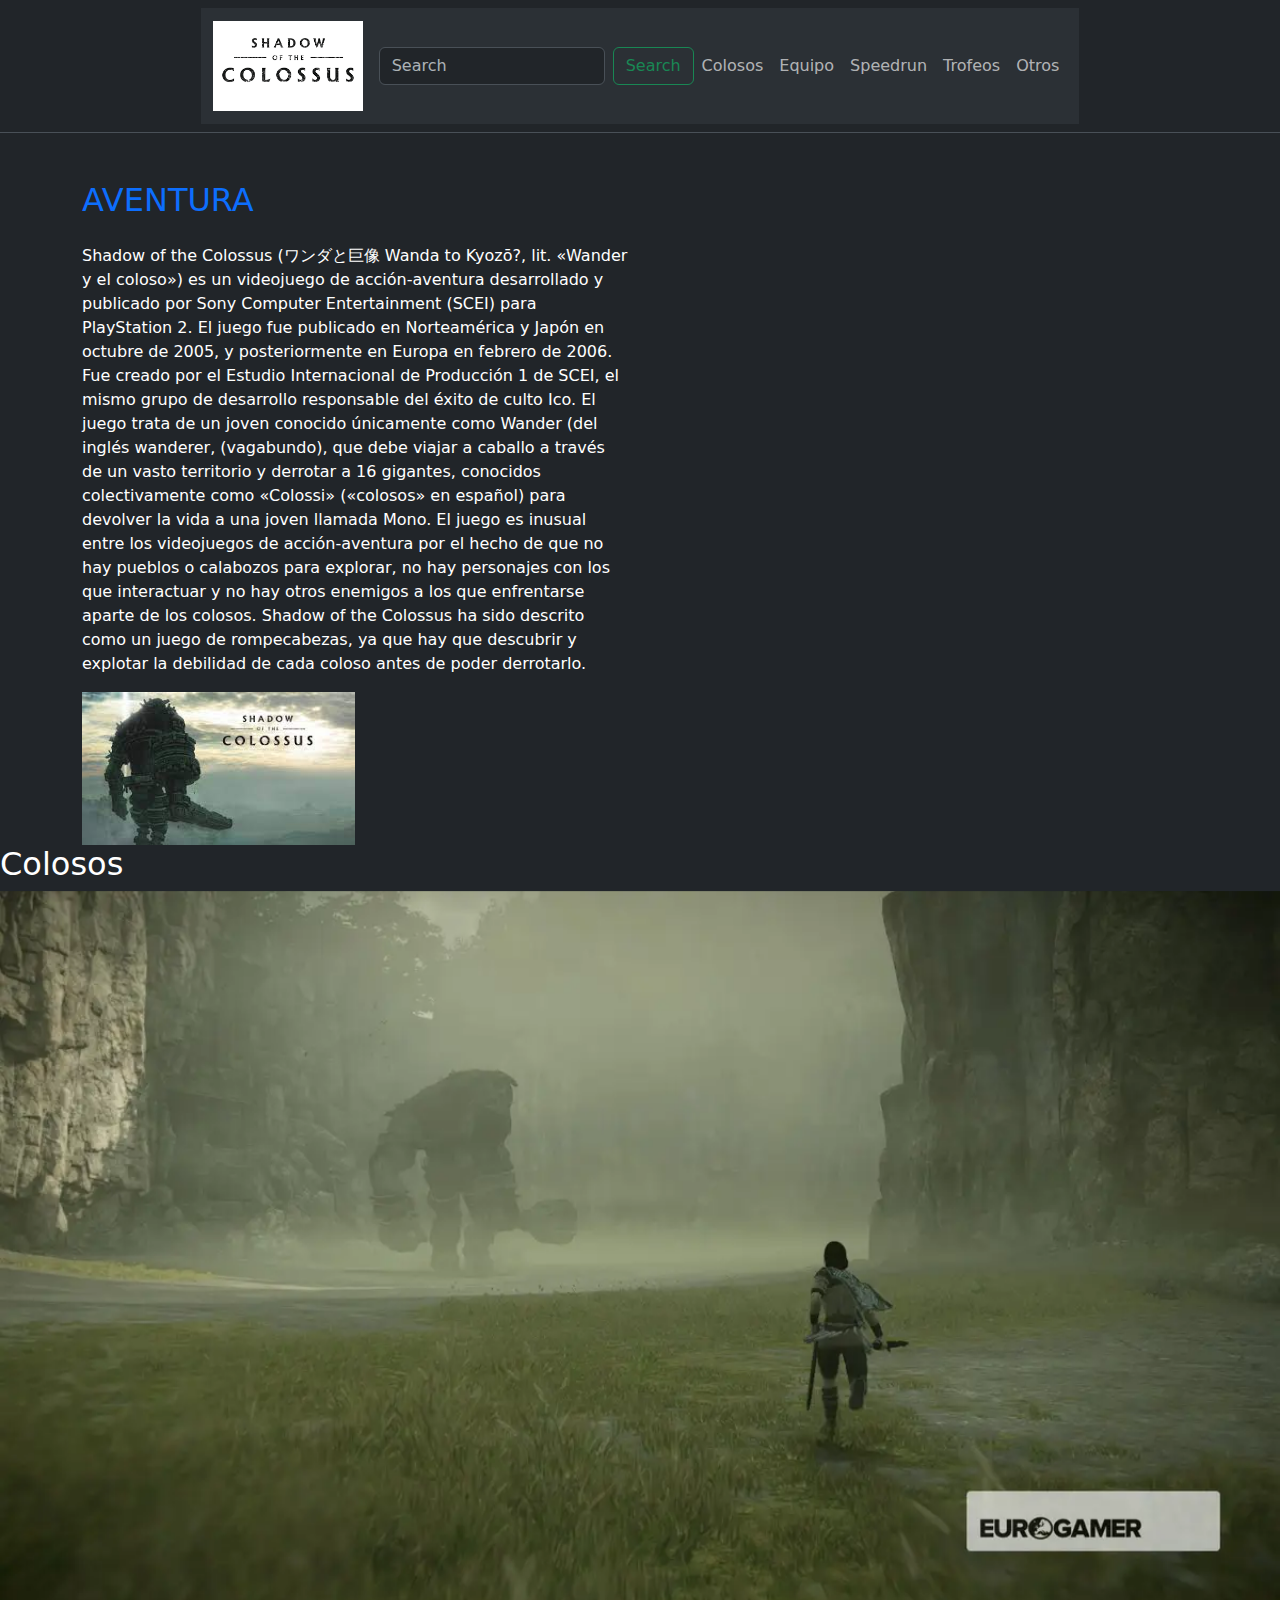
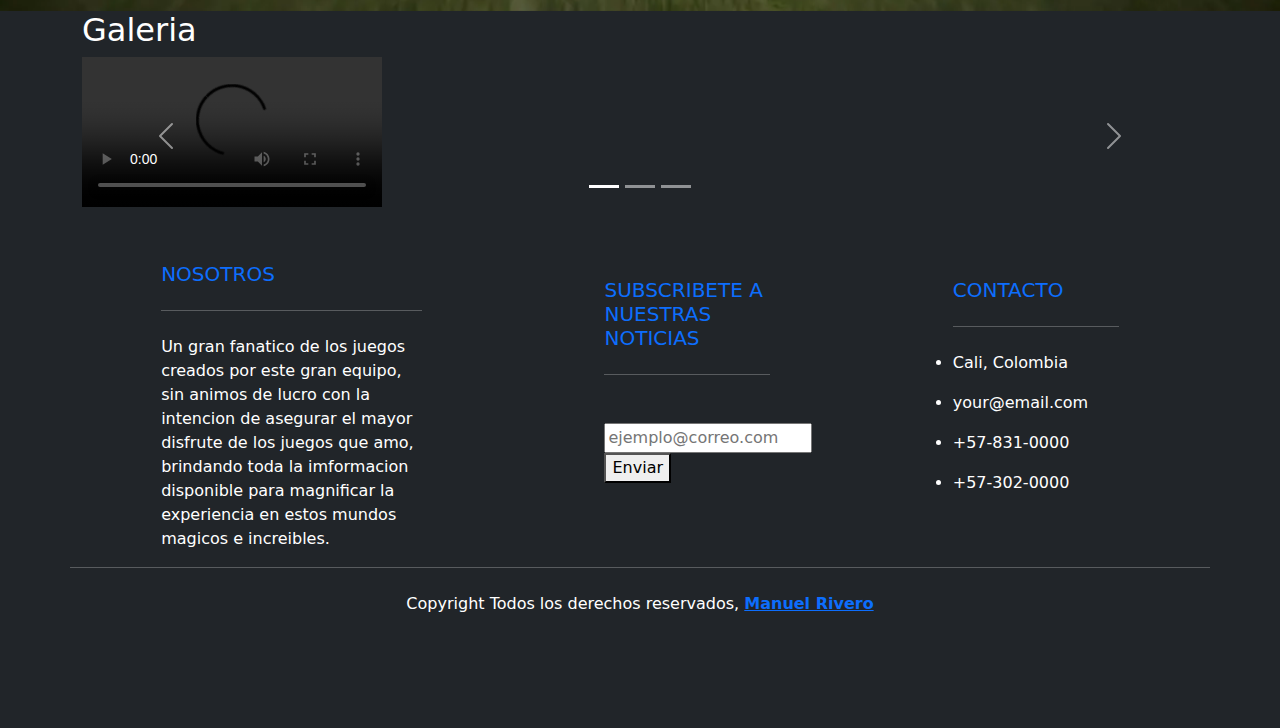
==== index.html @ 99770068 "Upload error fixed" ====
<!DOCTYPE html>
<html lang="en">
<head>
    <meta charset="UTF-8">
    <meta name="viewport" content="width=device-width, initial-scale=1.0">
    <title>SOTC🐎</title>
    <link href="https://cdn.jsdelivr.net/npm/bootstrap@5.3.3/dist/css/bootstrap.min.css" rel="stylesheet" integrity="sha384-QWTKZyjpPEjISv5WaRU9OFeRpok6YctnYmDr5pNlyT2bRjXh0JMhjY6hW+ALEwIH" crossorigin="anonymous">
<script src="https://cdn.jsdelivr.net/npm/bootstrap@5.3.3/dist/js/bootstrap.bundle.min.js" integrity="sha384-YvpcrYf0tY3lHB60NNkmXc5s9fDVZLESaAA55NDzOxhy9GkcIdslK1eN7N6jIeHz" crossorigin="anonymous"></script>
<link rel="stylesheet" href="https://cdnjs.cloudflare.com/ajax/libs/font-awesome/6.5.1/css/all.min.css" integrity="sha512-DTOQO9RWCH3ppGqcWaEA1BIZOC6xxalwEsw9c2QQeAIftl+Vegovlnee1c9QX4TctnWMn13TZye+giMm8e2LwA==" crossorigin="anonymous" referrerpolicy="no-referrer" />
<link rel="stylesheet" href="./CSS/Style.css">
</head>
<body>

    <header>
        <nav class="navbar bg-dark border-bottom border-body justify-content-center" data-bs-theme="dark">

        <!-- Contenido navbar (vinculos, barra buscadora y logo) -->

        <nav class="navbar navbar-expand-lg bg-body-tertiary">
            <div class="container-fluid">
              <a class="navbar-brand" href="./index.html">
                <img src="./img/images.png" alt="Logo del juego" width="150px">
              </a>
              <button class="navbar-toggler" type="button" data-bs-toggle="collapse" data-bs-target="#navbarSupportedContent" aria-controls="navbarSupportedContent" aria-expanded="false" aria-label="Toggle navigation">
                <span class="navbar-toggler-icon"></span>
              </button>
              <div class="collapse navbar-collapse flex-row-reverse" id="navbarSupportedContent">
                <ul class=" navbar-nav me-auto mb-2 mb-lg-0">
                  <li class="nav-item">
                    <a class="nav-link"href="./pages/Colosos.html">Colosos</a>
                  </li>
                  <li class="nav-item">
                    <a class="nav-link" href="./pages/Equipo.html">Equipo</a>
                  </li>
                  <li class="nav-item">
                    <a class="nav-link" href="./pages/speedrun.html">Speedrun</a>
                  </li>
                  <li class="nav-item">
                    <a class="nav-link" href="./pages/Trofeos.html">Trofeos</a>
                  </li>
                  <li class="nav-item">
                    <a class="nav-link" href="./pages/otros.html">Otros</a>
                  </li>
                </ul>
                <form class="d-flex" role="search">
                  <input class="form-control me-2" type="search" placeholder="Search" aria-label="Search">
                  <button class="btn btn-outline-success" type="submit">Search</button>
                </form>
              </div>
            </div>
        </nav>
    </nav>
</header>


<!-- Contenido primer cuadro (descripcion y paisaje) -->



<main class="bg-dark text-white pt-5 pb-4">

  <section>

    <div class="container text-center md-start">

      <div class="row text-center text-md-start">

        <div class="col-md-3 col-lg-6 col-xl-6 mx-12">

          <h2 class="text-uppercase mb-4 font-weigth-bold text-primary">Aventura</h2>
          <p>
          Shadow of the Colossus (ワンダと巨像 Wanda to Kyozō?, lit. «Wander y el coloso») es un videojuego de acción-aventura desarrollado y publicado por Sony Computer Entertainment (SCEI) para PlayStation 2. El juego fue publicado en Norteamérica y Japón en octubre de 2005, y posteriormente en Europa en febrero de 2006. Fue creado por el Estudio Internacional de Producción 1 de SCEI, el mismo grupo de desarrollo responsable del éxito de culto Ico.

          El juego trata de un joven conocido únicamente como Wander (del inglés wanderer, (vagabundo), que debe viajar a caballo a través de un vasto territorio y derrotar a 16 gigantes, conocidos colectivamente como «Colossi» («colosos» en español) para devolver la vida a una joven llamada Mono. El juego es inusual entre los videojuegos de acción-aventura por el hecho de que no hay pueblos o calabozos para explorar, no hay personajes con los que interactuar y no hay otros enemigos a los que enfrentarse aparte de los colosos. Shadow of the Colossus ha sido descrito como un juego de rompecabezas, ya que hay que descubrir y explotar la debilidad de cada coloso antes de poder derrotarlo.</p>

          <img class="col-md-3 col-lg-6 col-xl-6 mx-12" src="./img/caballero.jpg" alt="Imagen referencial de un Coloso">

        </div>
      </div>
    </div>
  </section>  

<!-- Contenido slide (imagenes referenciales) -->
<Section>
        <H2>Colosos</H2>
        <div id="carouselExampleSlidesOnly" class="carousel slide" data-bs-ride="carousel">
          <div class="carousel-inner">
            <div class="carousel-item active">
              <img src="./img/Pruebas/Area_1.webp" class="d-block w-100" alt="...">
            </div>
            <div class="carousel-item">
              <img src="./img/Pruebas/Area_2.webp" class="d-block w-100" alt="...">
            </div>
            <div class="carousel-item">
              <img src="./img/Pruebas/Area_3.webp" class="d-block w-100" alt="...">
            </div>
          </div>
        </div>
        
</Section>

<!-- Contenido Galeria (Videos sobre combates en el juego) -->

<section class="container">
      <h2>Galeria</h2>
      <div id="carouselExampleIndicators" class="carousel slide">
        <div class="carousel-indicators">
          <button type="button" data-bs-target="#carouselExampleIndicators" data-bs-slide-to="0" class="active" aria-current="true" aria-label="Slide 1"></button>
          <button type="button" data-bs-target="#carouselExampleIndicators" data-bs-slide-to="1" aria-label="Slide 2"></button>
          <button type="button" data-bs-target="#carouselExampleIndicators" data-bs-slide-to="2" aria-label="Slide 3"></button>
        </div>
        <div class="carousel-inner">
          <div class="carousel-item active">
            <video controls src="./Videos/Avion.mp4" class="object-fit-contain" autoplay alt="..."></video>
          </div>
          <div class="carousel-item">
            <video controls src="./Videos/Gaius.mp4" class="object-fit-contain" autoplay alt="..."></video>
          </div>
          <div class="carousel-item">
            <video controls src="./Videos/Quadratus.mp4" class="object-fit-contain" autoplay alt="..."> </video>
          </div>
        </div>
        <button class="carousel-control-prev" type="button" data-bs-target="#carouselExampleIndicators" data-bs-slide="prev">
          <span class="carousel-control-prev-icon" aria-hidden="true"></span>
          <span class="visually-hidden">Previous</span>
        </button>
        <button class="carousel-control-next" type="button" data-bs-target="#carouselExampleIndicators" data-bs-slide="next">
          <span class="carousel-control-next-icon" aria-hidden="true"></span>
          <span class="visually-hidden">Next</span>
        </button>
      </div>

      

  </section>

    <footer class="bg-dark text-white pt-5 pb-4">

    <div class="container text-center md-start">

      <div class="row text-center text-md-start">

      <div class="col-md-3 col-lg-3 col-xl-3 mx-auto">

        <h5 class="text-uppercase mb-4 font-weigth-bold text-primary">Nosotros</h5>
          <hr class="mb-4">
          <p>
            Un gran fanatico de los juegos creados por este gran equipo, sin animos de lucro con la intencion de 
            asegurar el mayor disfrute de los juegos que amo, brindando toda la imformacion disponible para magnificar la experiencia en estos mundos magicos e increibles.
          </p>
        </div>

          <div class="col-md-2 col-lg-2 col-lx2 mx-auto mt-3">
          <h5 class="text-uppercase mb-4 font-weigth-bold text-primary"> subscribete a nuestras noticias </h5>
          <hr class="mb-4">
          
          <label class="ind_7" for="suscripcion"></label>
            <input class="ind_8" type="email" name="suscripcion" id="correo" placeholder="ejemplo@correo.com">
            <button>Enviar </button>

        </div>

        <div class="col-md-2 col-lg-2 col-lx2 mx-auto mt-3">
          <h5 class="text-uppercase mb-4 font-weigth-bold text-primary"> Contacto </h5>
          <hr class="mb-4">

          <p>
            <li class="fas fa-home me-3"> Cali, Colombia</li>
          </p>

          <p>
            <li class="fas fa-envelopep me-3"> your@email.com</li>
          </p>

          <p>
            <li class="fas fa-phone me-3"> +57-831-0000</li>
          </p>
          <p>
            <li class="fas fa-print me-3"> +57-302-0000</li>
          </p>
        </div>

        <hr class="mb-4">

        <div class="text-center mb-2">
          <p>
            Copyright Todos los derechos reservados, 
            <a href="#"> <strong class="text-primary">Manuel Rivero</strong> 
            </a>
          </p>
        </div>

        <div class="text-center">
          <Ul class="list-unstyled list-inline">
              <li class="list-inline-item">
                <a href="#"><i class="fab fa-facebook"></i></a>
              </li>
              <li class="list-inline-item">
                <a href="#"><i class="fab fa-twitter"></i></a>
              </li>
              <li class="list-inline-item">
                <a href="#"><i class="fab fa-tiktok"></i></a>
              </li>
              <li class="list-inline-item">
                <a href="#"><i class="fab fa-instagram"></i></a>
              </li>
              <li class="list-inline-item">
                <a href="#"><i class="fab fa-google-plus"></i></a>
              </li>
              <li class="list-inline-item">
                <a href="#"><i class="fab fa-linkedin-in"></i></a>
              </li>
              <li class="list-inline-item">
                <a href="#"><i class="fab fa-youtube"></i></a>
              </li>


          </Ul>

        </div>


      </div>

    </div>

  </footer>


</body>
</html>
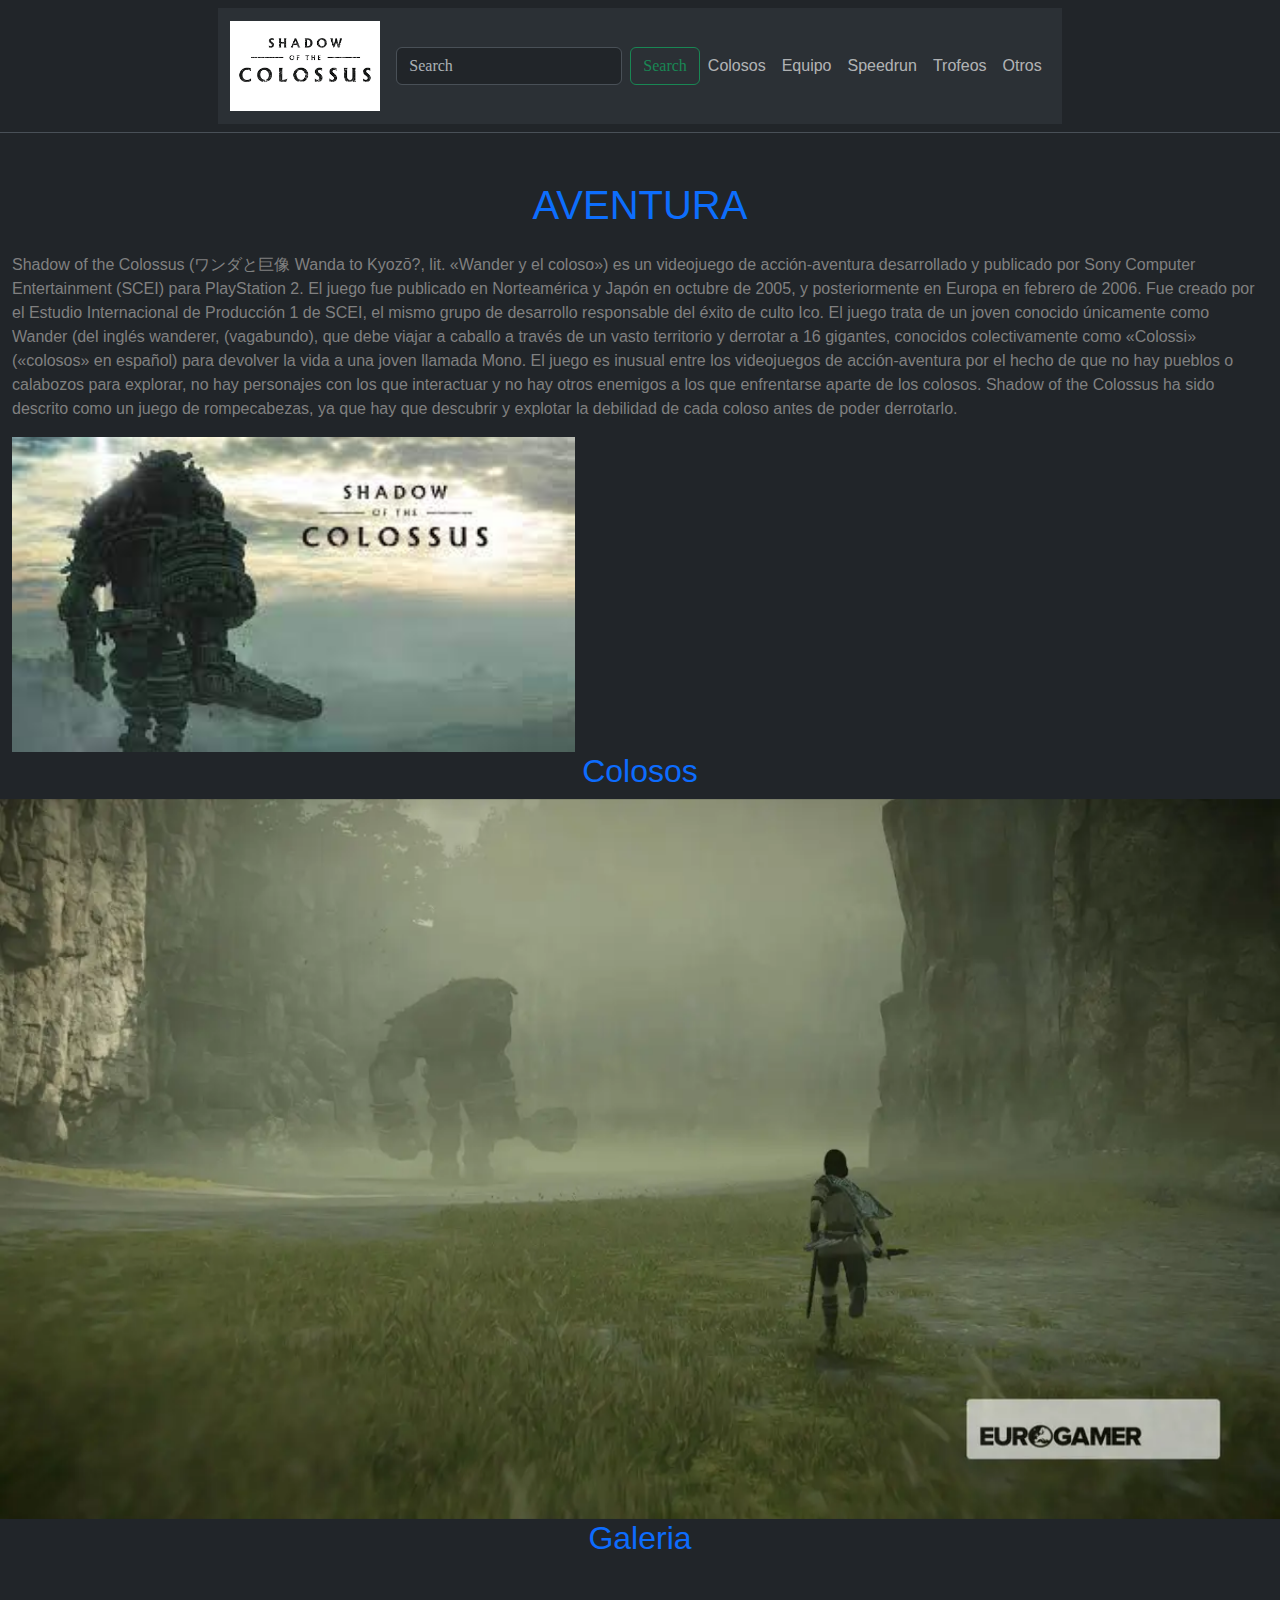
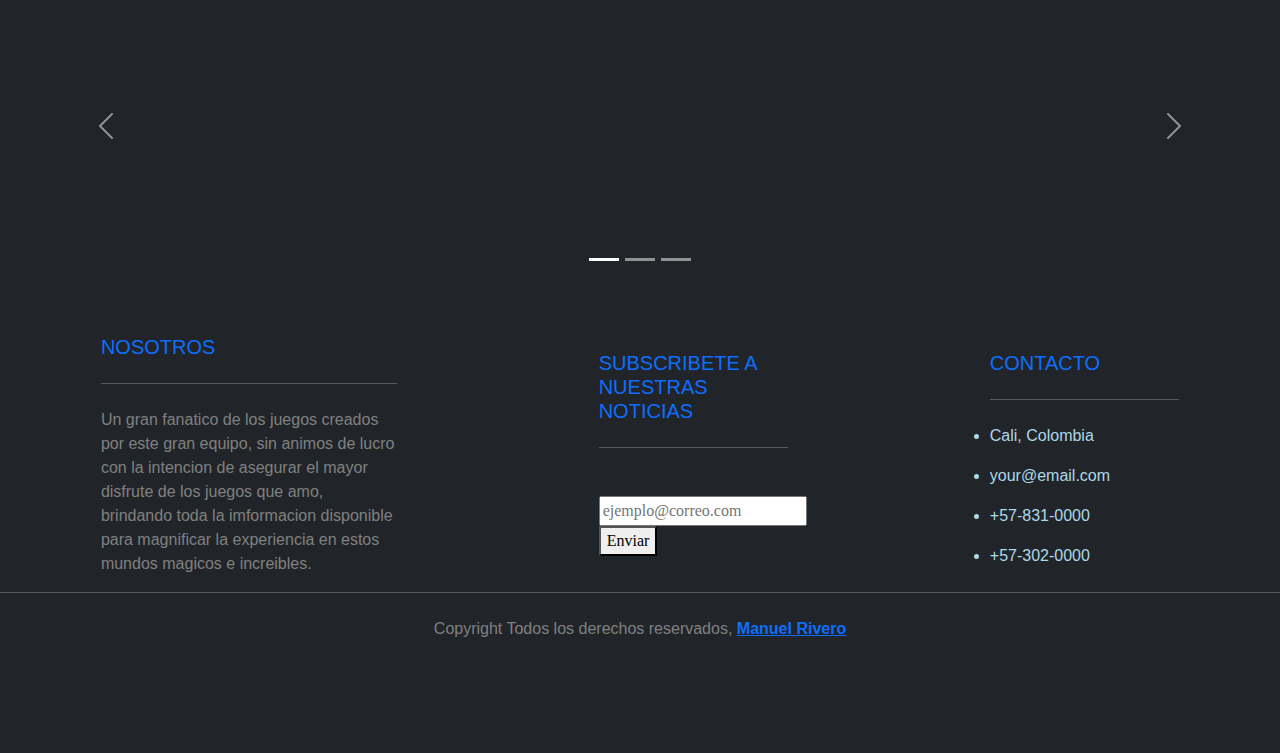
==== commit dbcbe12c: "actualizacion de contenido paginas secundarias" ====
--- a/index.html
+++ b/index.html
@@ -3,7 +3,7 @@
 <head>
     <meta charset="UTF-8">
     <meta name="viewport" content="width=device-width, initial-scale=1.0">
-    <title>SOTC🐎</title>
+    <title> Main page SOTC🐎</title>
     <link href="https://cdn.jsdelivr.net/npm/bootstrap@5.3.3/dist/css/bootstrap.min.css" rel="stylesheet" integrity="sha384-QWTKZyjpPEjISv5WaRU9OFeRpok6YctnYmDr5pNlyT2bRjXh0JMhjY6hW+ALEwIH" crossorigin="anonymous">
 <script src="https://cdn.jsdelivr.net/npm/bootstrap@5.3.3/dist/js/bootstrap.bundle.min.js" integrity="sha384-YvpcrYf0tY3lHB60NNkmXc5s9fDVZLESaAA55NDzOxhy9GkcIdslK1eN7N6jIeHz" crossorigin="anonymous"></script>
 <link rel="stylesheet" href="https://cdnjs.cloudflare.com/ajax/libs/font-awesome/6.5.1/css/all.min.css" integrity="sha512-DTOQO9RWCH3ppGqcWaEA1BIZOC6xxalwEsw9c2QQeAIftl+Vegovlnee1c9QX4TctnWMn13TZye+giMm8e2LwA==" crossorigin="anonymous" referrerpolicy="no-referrer" />
@@ -65,15 +65,15 @@
 
       <div class="row text-center text-md-start">
 
-        <div class="col-md-3 col-lg-6 col-xl-6 mx-12">
-
-          <h2 class="text-uppercase mb-4 font-weigth-bold text-primary">Aventura</h2>
+        <div>
+
+          <h1 class="row text-center text-uppercase mb-4 font-weigth-bold text-primary">Aventura</h1>
           <p>
           Shadow of the Colossus (ワンダと巨像 Wanda to Kyozō?, lit. «Wander y el coloso») es un videojuego de acción-aventura desarrollado y publicado por Sony Computer Entertainment (SCEI) para PlayStation 2. El juego fue publicado en Norteamérica y Japón en octubre de 2005, y posteriormente en Europa en febrero de 2006. Fue creado por el Estudio Internacional de Producción 1 de SCEI, el mismo grupo de desarrollo responsable del éxito de culto Ico.
 
           El juego trata de un joven conocido únicamente como Wander (del inglés wanderer, (vagabundo), que debe viajar a caballo a través de un vasto territorio y derrotar a 16 gigantes, conocidos colectivamente como «Colossi» («colosos» en español) para devolver la vida a una joven llamada Mono. El juego es inusual entre los videojuegos de acción-aventura por el hecho de que no hay pueblos o calabozos para explorar, no hay personajes con los que interactuar y no hay otros enemigos a los que enfrentarse aparte de los colosos. Shadow of the Colossus ha sido descrito como un juego de rompecabezas, ya que hay que descubrir y explotar la debilidad de cada coloso antes de poder derrotarlo.</p>
 
-          <img class="col-md-3 col-lg-6 col-xl-6 mx-12" src="./img/caballero.jpg" alt="Imagen referencial de un Coloso">
+          <img class="portada width="560" height="315" " src="./img/caballero.jpg" alt="Imagen referencial de un Coloso">
 
         </div>
       </div>
@@ -82,7 +82,7 @@
 
 <!-- Contenido slide (imagenes referenciales) -->
 <Section>
-        <H2>Colosos</H2>
+        <H2 class="row text-center">Colosos</H2>
         <div id="carouselExampleSlidesOnly" class="carousel slide" data-bs-ride="carousel">
           <div class="carousel-inner">
             <div class="carousel-item active">
@@ -102,7 +102,7 @@
 <!-- Contenido Galeria (Videos sobre combates en el juego) -->
 
 <section class="container">
-      <h2>Galeria</h2>
+      <h2 class="row text-center">Galeria</h2>
       <div id="carouselExampleIndicators" class="carousel slide">
         <div class="carousel-indicators">
           <button type="button" data-bs-target="#carouselExampleIndicators" data-bs-slide-to="0" class="active" aria-current="true" aria-label="Slide 1"></button>
@@ -111,13 +111,13 @@
         </div>
         <div class="carousel-inner">
           <div class="carousel-item active">
-            <video controls src="./Videos/Avion.mp4" class="object-fit-contain" autoplay alt="..."></video>
+            <iframe width="560" height="315" src="https://www.youtube.com/embed/Ldhdn79NAA8?si=jQTTFdcTV8mPkcj0" title="YouTube video player" frameborder="0" allow="accelerometer; autoplay; clipboard-write; encrypted-media; gyroscope; picture-in-picture; web-share" referrerpolicy="strict-origin-when-cross-origin" alt="Video de batalla contra Coloso avion" allowfullscreen></iframe> 
           </div>
           <div class="carousel-item">
-            <video controls src="./Videos/Gaius.mp4" class="object-fit-contain" autoplay alt="..."></video>
+            <iframe width="560" height="315" src="https://www.youtube.com/embed/7YHHYthPIc4?si=azghepoNKj-BHPjQ" title="YouTube video player" frameborder="0" allow="accelerometer; autoplay; clipboard-write; encrypted-media; gyroscope; picture-in-picture; web-share" referrerpolicy="strict-origin-when-cross-origin" alt="Video de batalla contra Coloso Gaius" allowfullscreen></iframe>
           </div>
           <div class="carousel-item">
-            <video controls src="./Videos/Quadratus.mp4" class="object-fit-contain" autoplay alt="..."> </video>
+            <iframe width="560" height="315" src="https://www.youtube.com/embed/qdQw_GRw3gA?si=k79k5WUWiJyWDYA8" title="YouTube video player" frameborder="0" allow="accelerometer; autoplay; clipboard-write; encrypted-media; gyroscope; picture-in-picture; web-share" referrerpolicy="strict-origin-when-cross-origin"  alt="video de batallata contra coloso quadratus" allowfullscreen></iframe>
           </div>
         </div>
         <button class="carousel-control-prev" type="button" data-bs-target="#carouselExampleIndicators" data-bs-slide="prev">
--- a/CSS/Style.css
+++ b/CSS/Style.css
@@ -0,0 +1,124 @@
+/* responsive settings*/
+
+@media
+(min-width: 302px) and 
+(max-width: 425px) {
+  body {
+    background-color: blueviolet;
+    font-family: 'Courier New', Courier, monospace;
+  }
+}
+
+@media
+(min-width: 426x) and 
+(max-width: 768px) {
+  body {
+    background-color: grey;
+    font-family: 'Times New Roman', Times, serif;
+  }
+}
+
+@media
+(min-width: 769px) and 
+(max-width: 1024px) {
+  body {
+    background-color: darkgray;
+    font-family: Arial, Helvetica, sans-serif;
+  }
+}
+
+@media
+(min-width: 1025px) and 
+(max-width: 1440px) {
+  body {
+    background-color: darkred;
+    font-family: Georgia, 'Times New Roman', Times, serif;
+  }
+}
+
+@media
+(width > 1025px) {
+  body {
+    background-color: white;
+  }
+}
+
+/* fin responsive ssettings */
+
+/*navbar settings*/
+
+navbar-buttom {
+  animation: linear;
+  color: 0;
+  animation: reverse;
+  font-family: 'Franklin Gothic Medium', 'Arial Narrow', Arial, sans-serif;
+}
+
+/* fin nevbar settings*/
+
+/*estilos texto*/
+
+h1 {
+  font-family: 'Franklin Gothic Medium', 'Arial Narrow', Arial, sans-serif;
+  color: rgb(13, 108, 253);
+  display: flex;
+  justify-content: center;  
+}
+
+h2 { 
+  font-family: 'Franklin Gothic Medium', 'Arial Narrow', Arial, sans-serif;
+  color: rgb(13, 108, 253);
+  justify-content: center;
+}
+
+h3 {
+  font-family: 'Franklin Gothic Medium', 'Arial Narrow', Arial, sans-serif;
+  color: rgb(13, 108, 235);
+  }
+
+h5 {
+  font-family: 'Franklin Gothic Medium', 'Arial Narrow', Arial, sans-serif;
+  color: rgb(13, 108, 253);
+  justify-content: center;
+}
+
+
+div {
+  text-decoration-color: white;
+}
+
+p {
+  font-family: 'Franklin Gothic Medium', 'Arial Narrow', Arial, sans-serif;
+  color: gray;
+}
+
+li {
+  font-family: 'Franklin Gothic Medium', 'Arial Narrow', Arial, sans-serif;
+  color: lightblue;
+}
+
+/* fin de estilos texto*/
+
+
+/* estilos contenedores*/
+
+.container {
+  border-color: rgb(59, 161, 196) 0.5px;
+  max-width: 100%;
+  display: grid;
+  grid-template-columns: repeat(auto-fit, minmax (200px, 1fr));
+}
+
+.img {
+  justify-content: center;
+  margin-bottom: 1px;
+  background-color: lightblue;
+}
+
+.caja { 
+  background-color: darkgrey;
+  justify-content: center;
+}
+/*fin estilos contenedores*/
+
+/*# sourceMappingURL=Style.css.map */
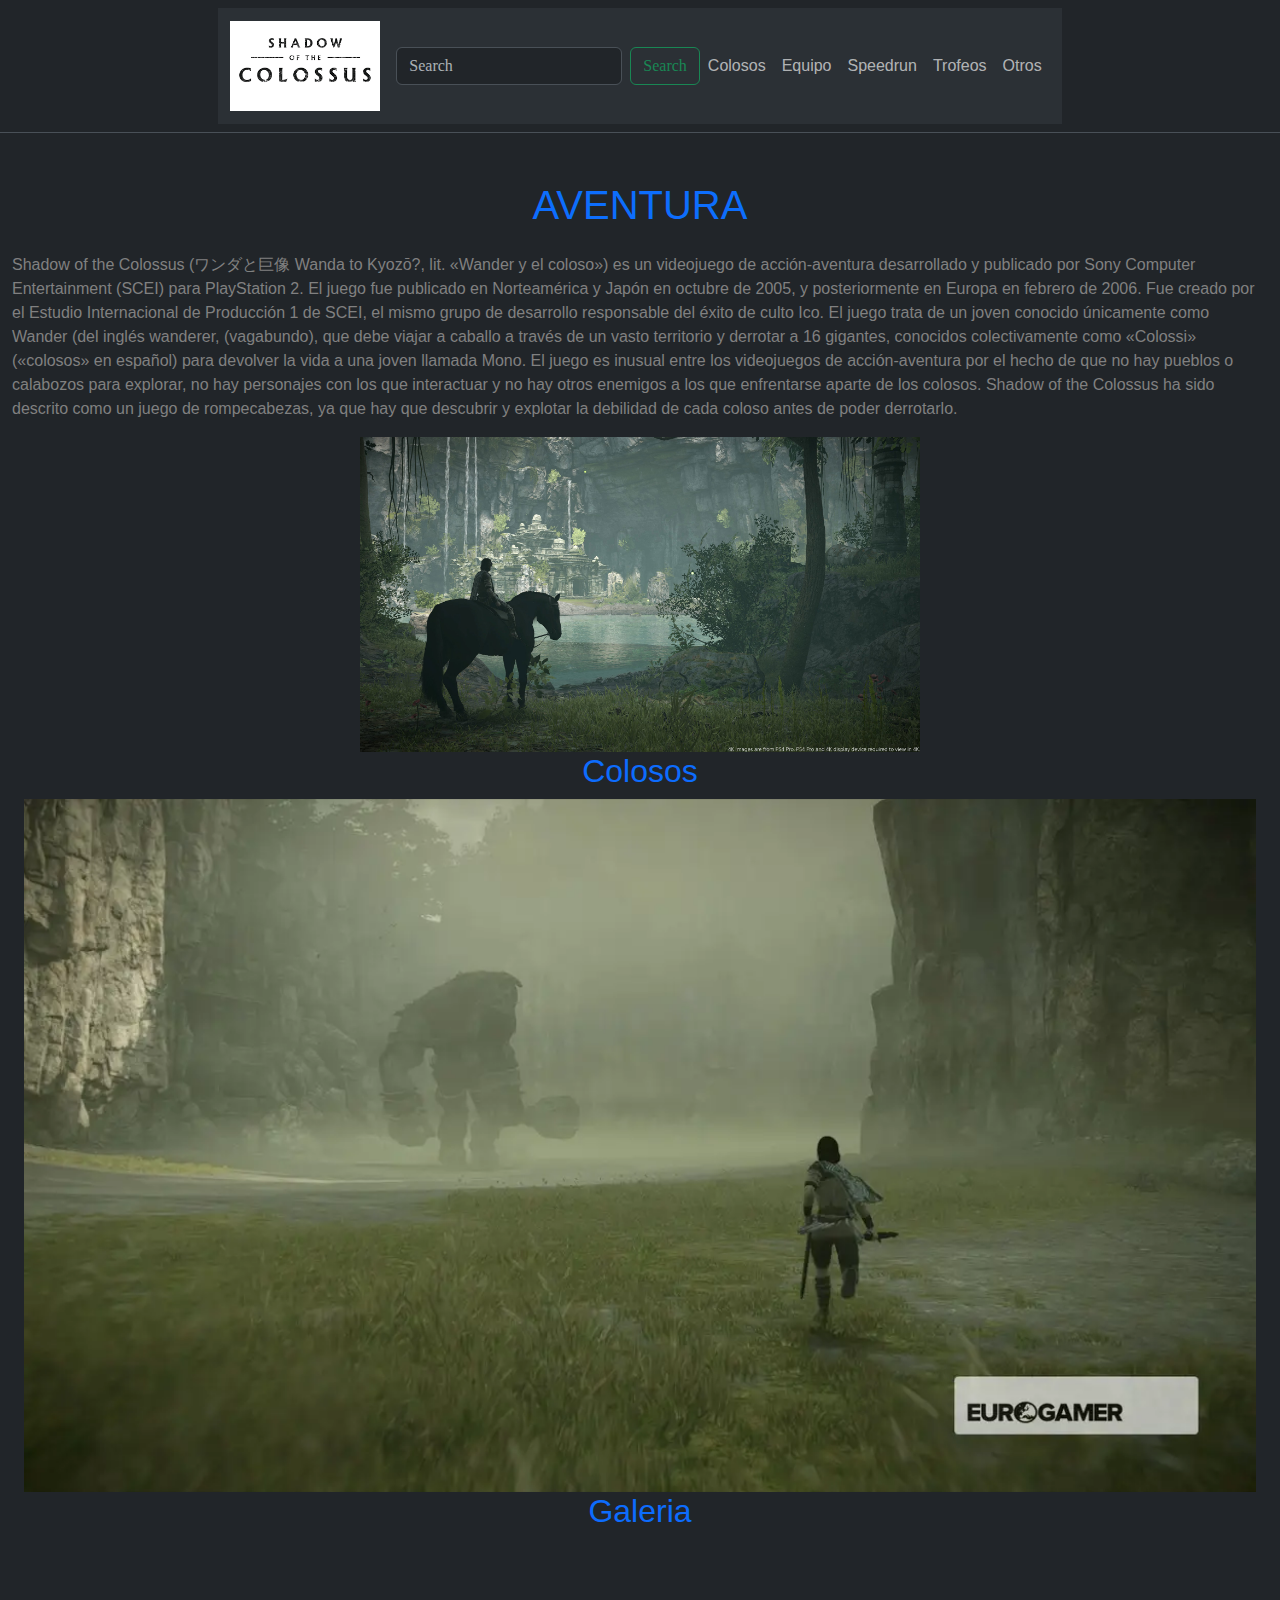
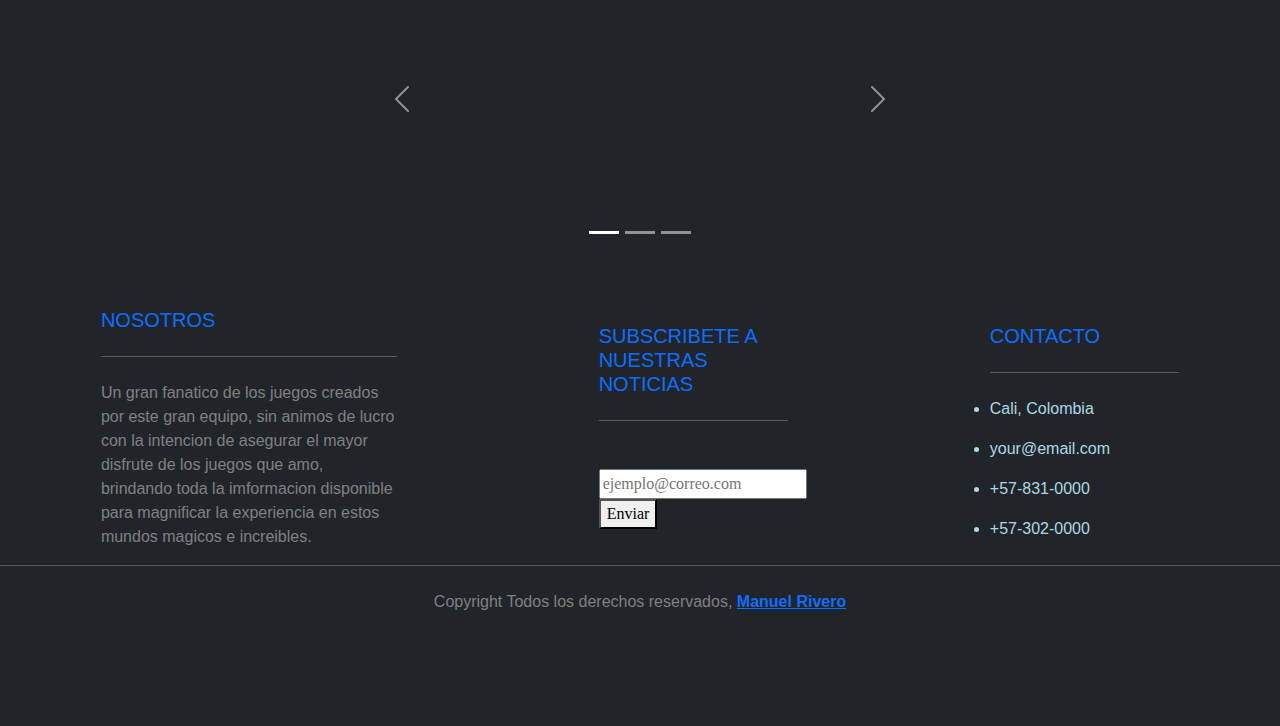
==== commit 7dc257ab: "modelo final de paginas e index" ====
--- a/index.html
+++ b/index.html
@@ -4,18 +4,28 @@
     <meta charset="UTF-8">
     <meta name="viewport" content="width=device-width, initial-scale=1.0">
     <title> Main page SOTC🐎</title>
+
+<!--Fuentes y herramientas externas-->
+
     <link href="https://cdn.jsdelivr.net/npm/bootstrap@5.3.3/dist/css/bootstrap.min.css" rel="stylesheet" integrity="sha384-QWTKZyjpPEjISv5WaRU9OFeRpok6YctnYmDr5pNlyT2bRjXh0JMhjY6hW+ALEwIH" crossorigin="anonymous">
-<script src="https://cdn.jsdelivr.net/npm/bootstrap@5.3.3/dist/js/bootstrap.bundle.min.js" integrity="sha384-YvpcrYf0tY3lHB60NNkmXc5s9fDVZLESaAA55NDzOxhy9GkcIdslK1eN7N6jIeHz" crossorigin="anonymous"></script>
-<link rel="stylesheet" href="https://cdnjs.cloudflare.com/ajax/libs/font-awesome/6.5.1/css/all.min.css" integrity="sha512-DTOQO9RWCH3ppGqcWaEA1BIZOC6xxalwEsw9c2QQeAIftl+Vegovlnee1c9QX4TctnWMn13TZye+giMm8e2LwA==" crossorigin="anonymous" referrerpolicy="no-referrer" />
-<link rel="stylesheet" href="./CSS/Style.css">
+    <script src="https://cdn.jsdelivr.net/npm/bootstrap@5.3.3/dist/js/bootstrap.bundle.min.js" integrity="sha384-YvpcrYf0tY3lHB60NNkmXc5s9fDVZLESaAA55NDzOxhy9GkcIdslK1eN7N6jIeHz" crossorigin="anonymous"></script>
+
+    <link rel="stylesheet" href="https://cdnjs.cloudflare.com/ajax/libs/font-awesome/6.5.1/css/all.min.css" integrity="sha512-DTOQO9RWCH3ppGqcWaEA1BIZOC6xxalwEsw9c2QQeAIftl+Vegovlnee1c9QX4TctnWMn13TZye+giMm8e2LwA==" crossorigin="anonymous" referrerpolicy="no-referrer" />
+
+    <link rel="preconnect" href="https://fonts.googleapis.com">
+    <link rel="preconnect" href="https://fonts.gstatic.com" crossorigin>
+    <link href="https://fonts.googleapis.com/css2?family=Edu+NSW+ACT+Foundation:wght@400..700&family=Rubik+Scribble&display=swap" rel="stylesheet">
+
+    <link rel="stylesheet" href="./CSS/Style.css">
 </head>
+
+
 <body>
 
     <header>
-        <nav class="navbar bg-dark border-bottom border-body justify-content-center" data-bs-theme="dark">
-
-        <!-- Contenido navbar (vinculos, barra buscadora y logo) -->
-
+
+  <!-- Contenido navbar (vinculos, barra buscadora y logo) -->
+      <nav class="navbar bg-dark border-bottom border-body justify-content-center" data-bs-theme="dark">
         <nav class="navbar navbar-expand-lg bg-body-tertiary">
             <div class="container-fluid">
               <a class="navbar-brand" href="./index.html">
@@ -49,7 +59,7 @@
               </div>
             </div>
         </nav>
-    </nav>
+      </nav>
 </header>
 
 
@@ -65,28 +75,28 @@
 
       <div class="row text-center text-md-start">
 
-        <div>
+        <div class="container-fluid">
 
           <h1 class="row text-center text-uppercase mb-4 font-weigth-bold text-primary">Aventura</h1>
           <p>
           Shadow of the Colossus (ワンダと巨像 Wanda to Kyozō?, lit. «Wander y el coloso») es un videojuego de acción-aventura desarrollado y publicado por Sony Computer Entertainment (SCEI) para PlayStation 2. El juego fue publicado en Norteamérica y Japón en octubre de 2005, y posteriormente en Europa en febrero de 2006. Fue creado por el Estudio Internacional de Producción 1 de SCEI, el mismo grupo de desarrollo responsable del éxito de culto Ico.
 
           El juego trata de un joven conocido únicamente como Wander (del inglés wanderer, (vagabundo), que debe viajar a caballo a través de un vasto territorio y derrotar a 16 gigantes, conocidos colectivamente como «Colossi» («colosos» en español) para devolver la vida a una joven llamada Mono. El juego es inusual entre los videojuegos de acción-aventura por el hecho de que no hay pueblos o calabozos para explorar, no hay personajes con los que interactuar y no hay otros enemigos a los que enfrentarse aparte de los colosos. Shadow of the Colossus ha sido descrito como un juego de rompecabezas, ya que hay que descubrir y explotar la debilidad de cada coloso antes de poder derrotarlo.</p>
-
-          <img class="portada width="560" height="315" " src="./img/caballero.jpg" alt="Imagen referencial de un Coloso">
-
+          <div class="container justify-content-center">
+          <img class="portada width="560" height="315" " src="./img/Pruebas/Pai_por.jpg" alt="Imagen referencial de un Coloso">
+        </div>
         </div>
       </div>
     </div>
   </section>  
 
 <!-- Contenido slide (imagenes referenciales) -->
-<Section>
+<Section class="container">
         <H2 class="row text-center">Colosos</H2>
-        <div id="carouselExampleSlidesOnly" class="carousel slide" data-bs-ride="carousel">
+        <div id="carouselExampleSlidesOnly" class="carousel slide container" data-bs-ride="carousel">
           <div class="carousel-inner">
             <div class="carousel-item active">
-              <img src="./img/Pruebas/Area_1.webp" class="d-block w-100" alt="...">
+              <img src="./img/Pruebas/Area_1.webp " class="d-block w-100" alt="...">
             </div>
             <div class="carousel-item">
               <img src="./img/Pruebas/Area_2.webp" class="d-block w-100" alt="...">
@@ -101,7 +111,7 @@
 
 <!-- Contenido Galeria (Videos sobre combates en el juego) -->
 
-<section class="container">
+<section class="container justify-content-center">
       <h2 class="row text-center">Galeria</h2>
       <div id="carouselExampleIndicators" class="carousel slide">
         <div class="carousel-indicators">
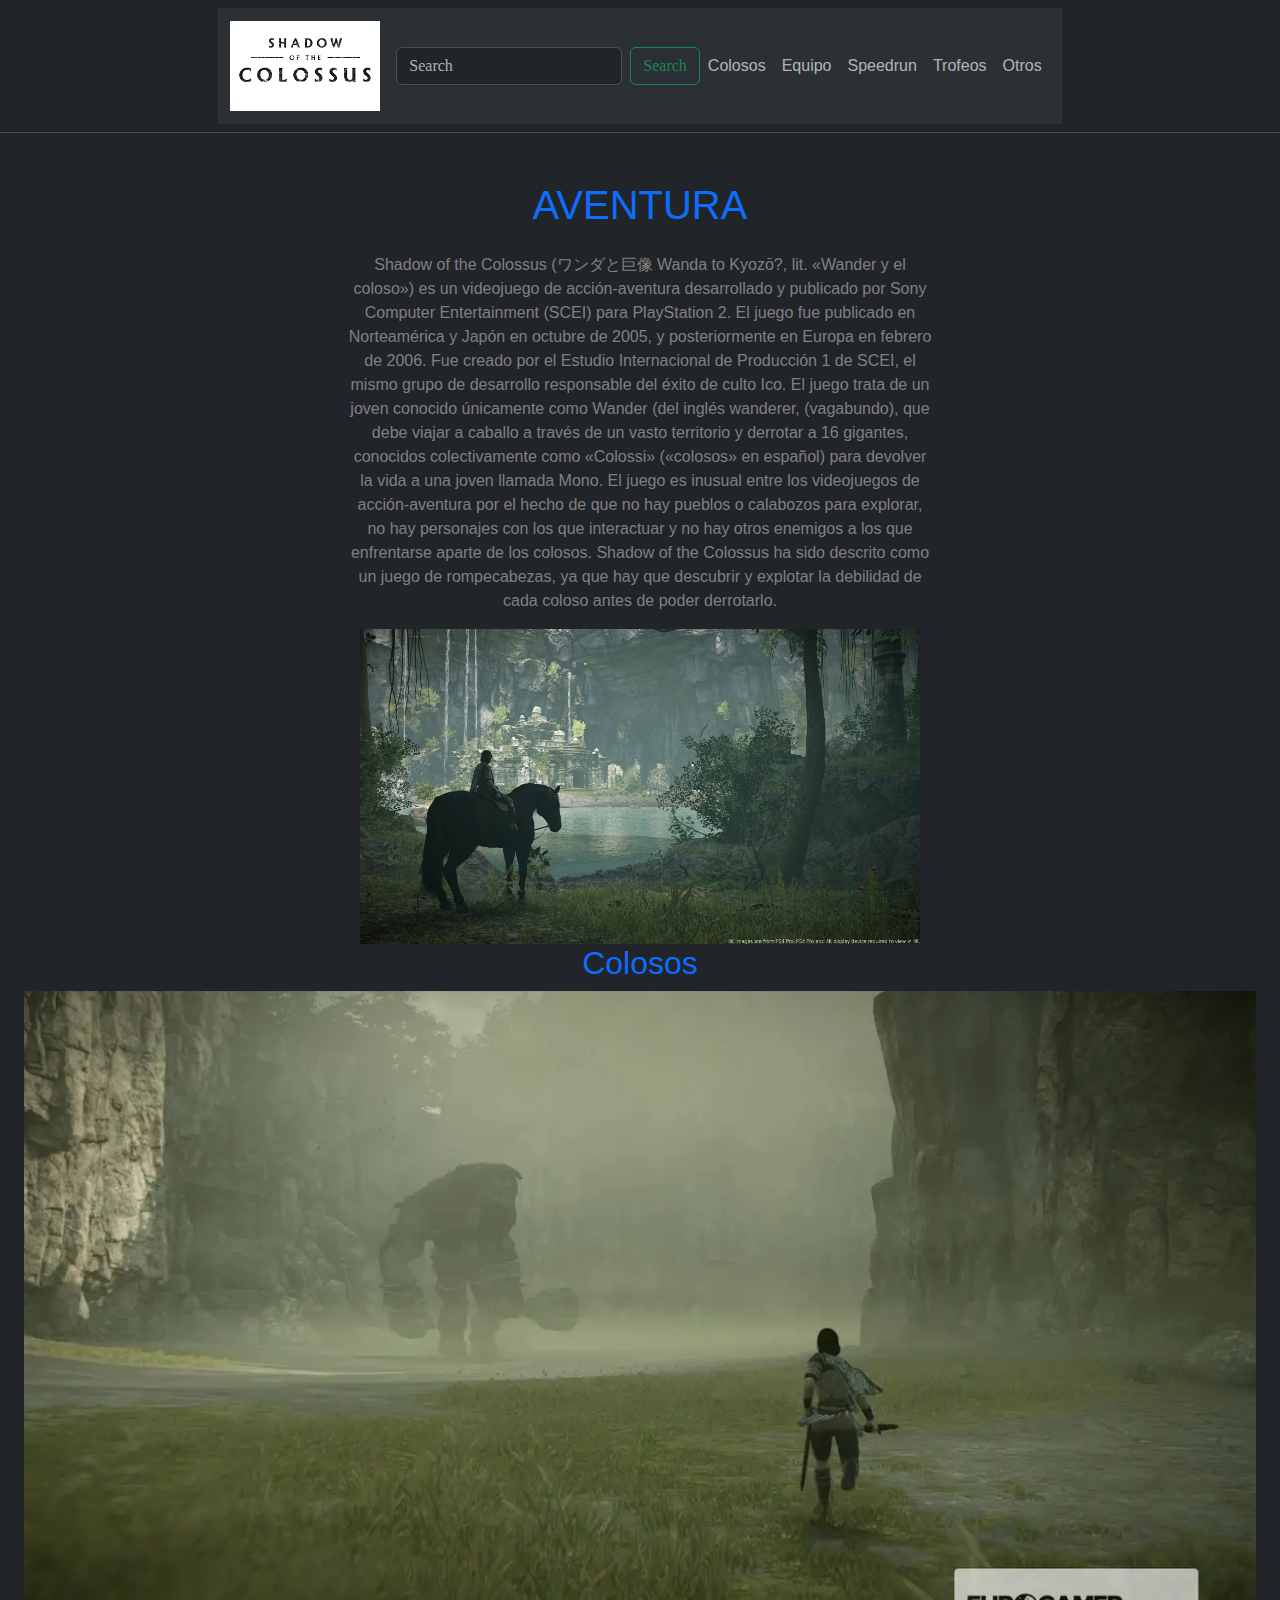
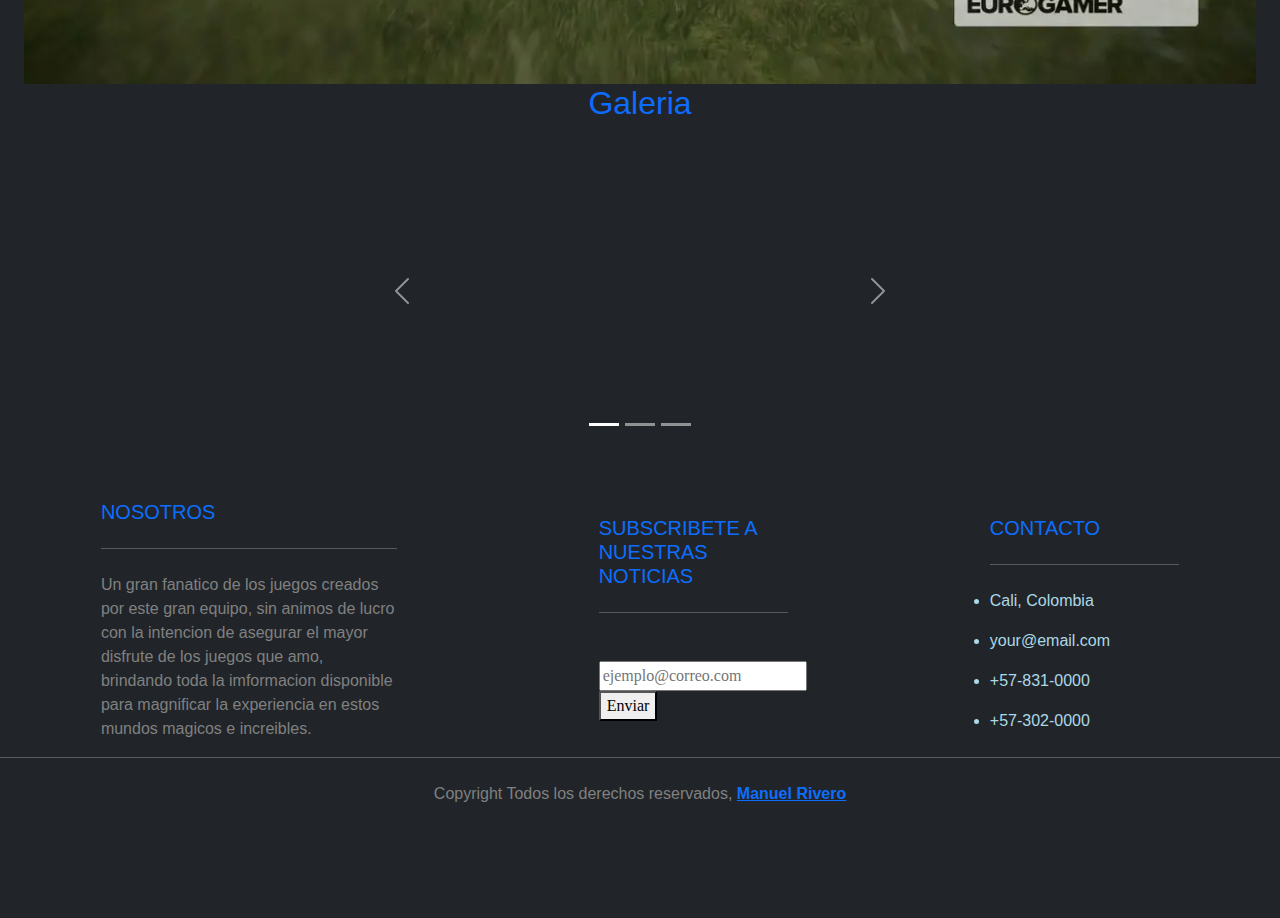
==== commit d488febb: "coreccion bug para celular" ====
--- a/index.html
+++ b/index.html
@@ -67,13 +67,13 @@
 
 
 
-<main class="bg-dark text-white pt-5 pb-4">
+<main class="bg-dark text-white pt-5 pb-4 ">
 
   <section>
 
-    <div class="container text-center md-start">
-
-      <div class="row text-center text-md-start">
+    <div class="container justify-content-center col-md-3 col-lg-3 col-xl-3 mx-auto"">
+
+      <div class="row text-center">
 
         <div class="container-fluid">
 
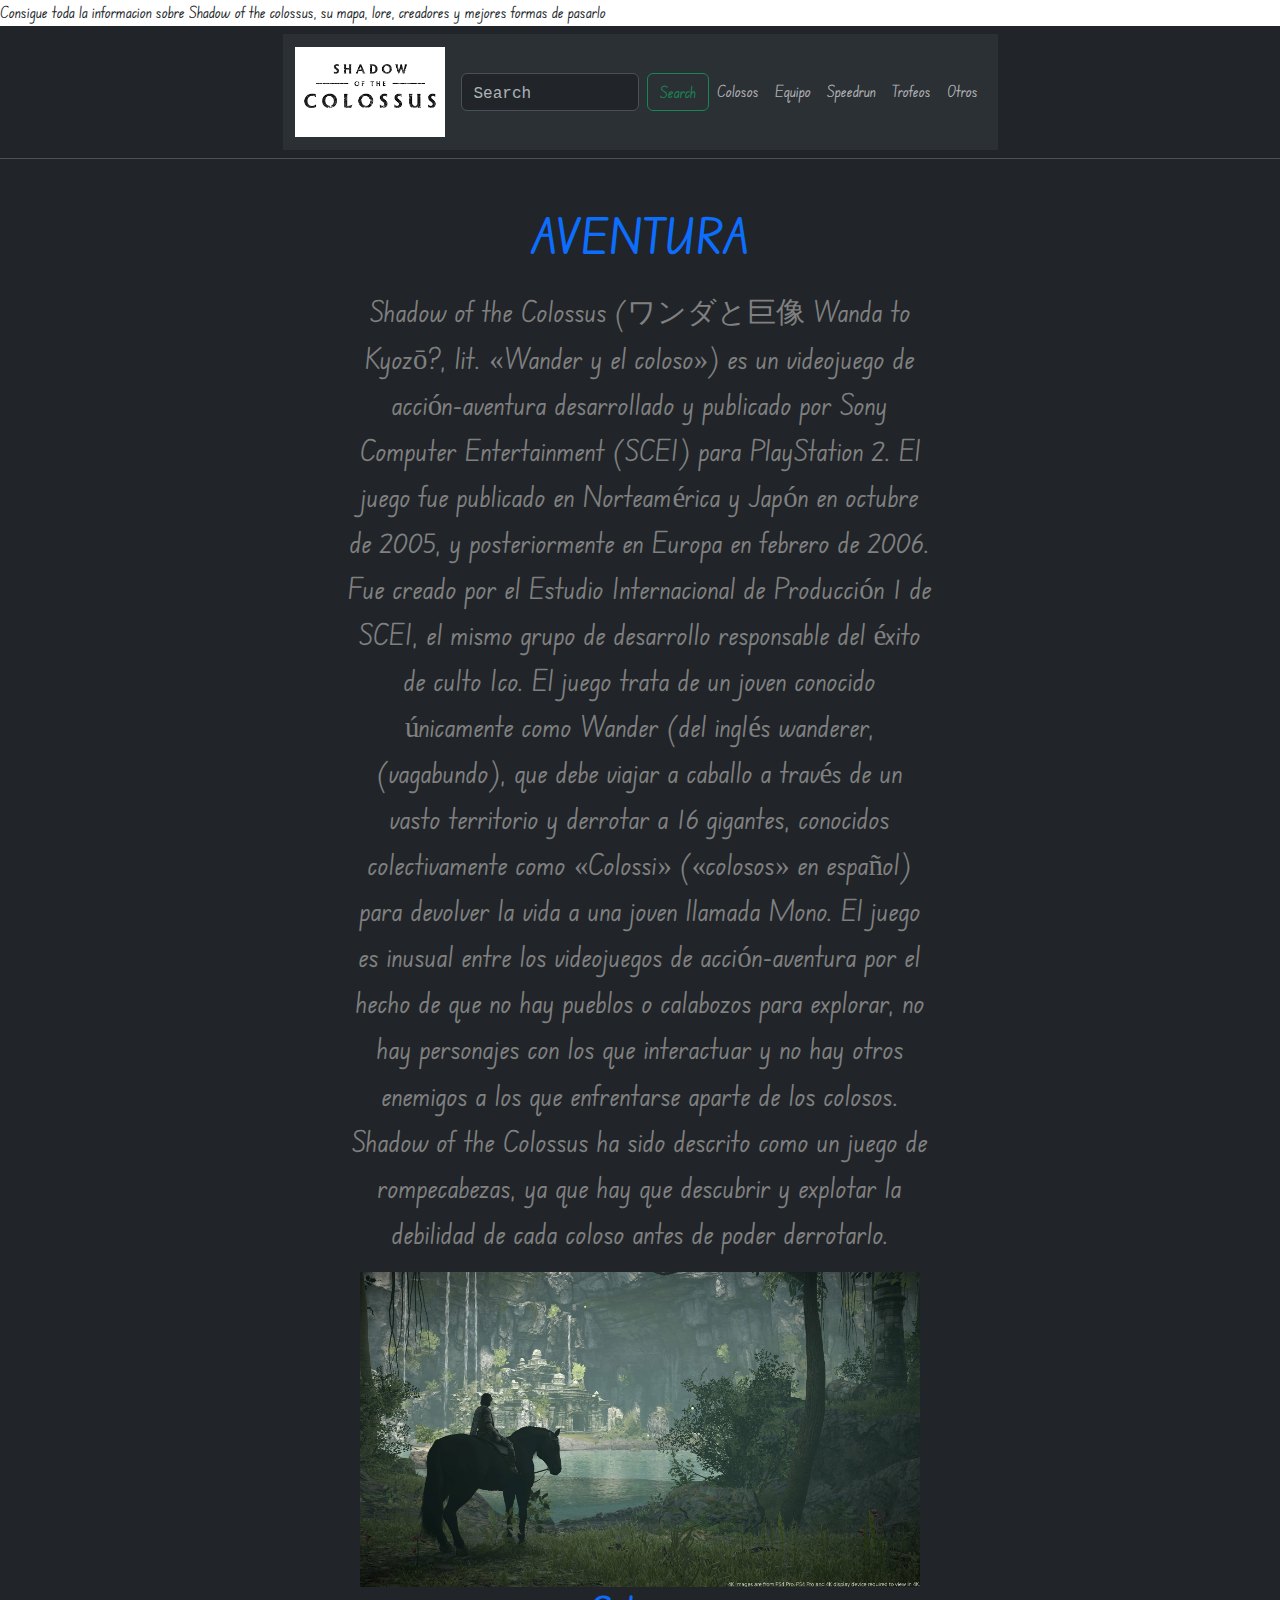
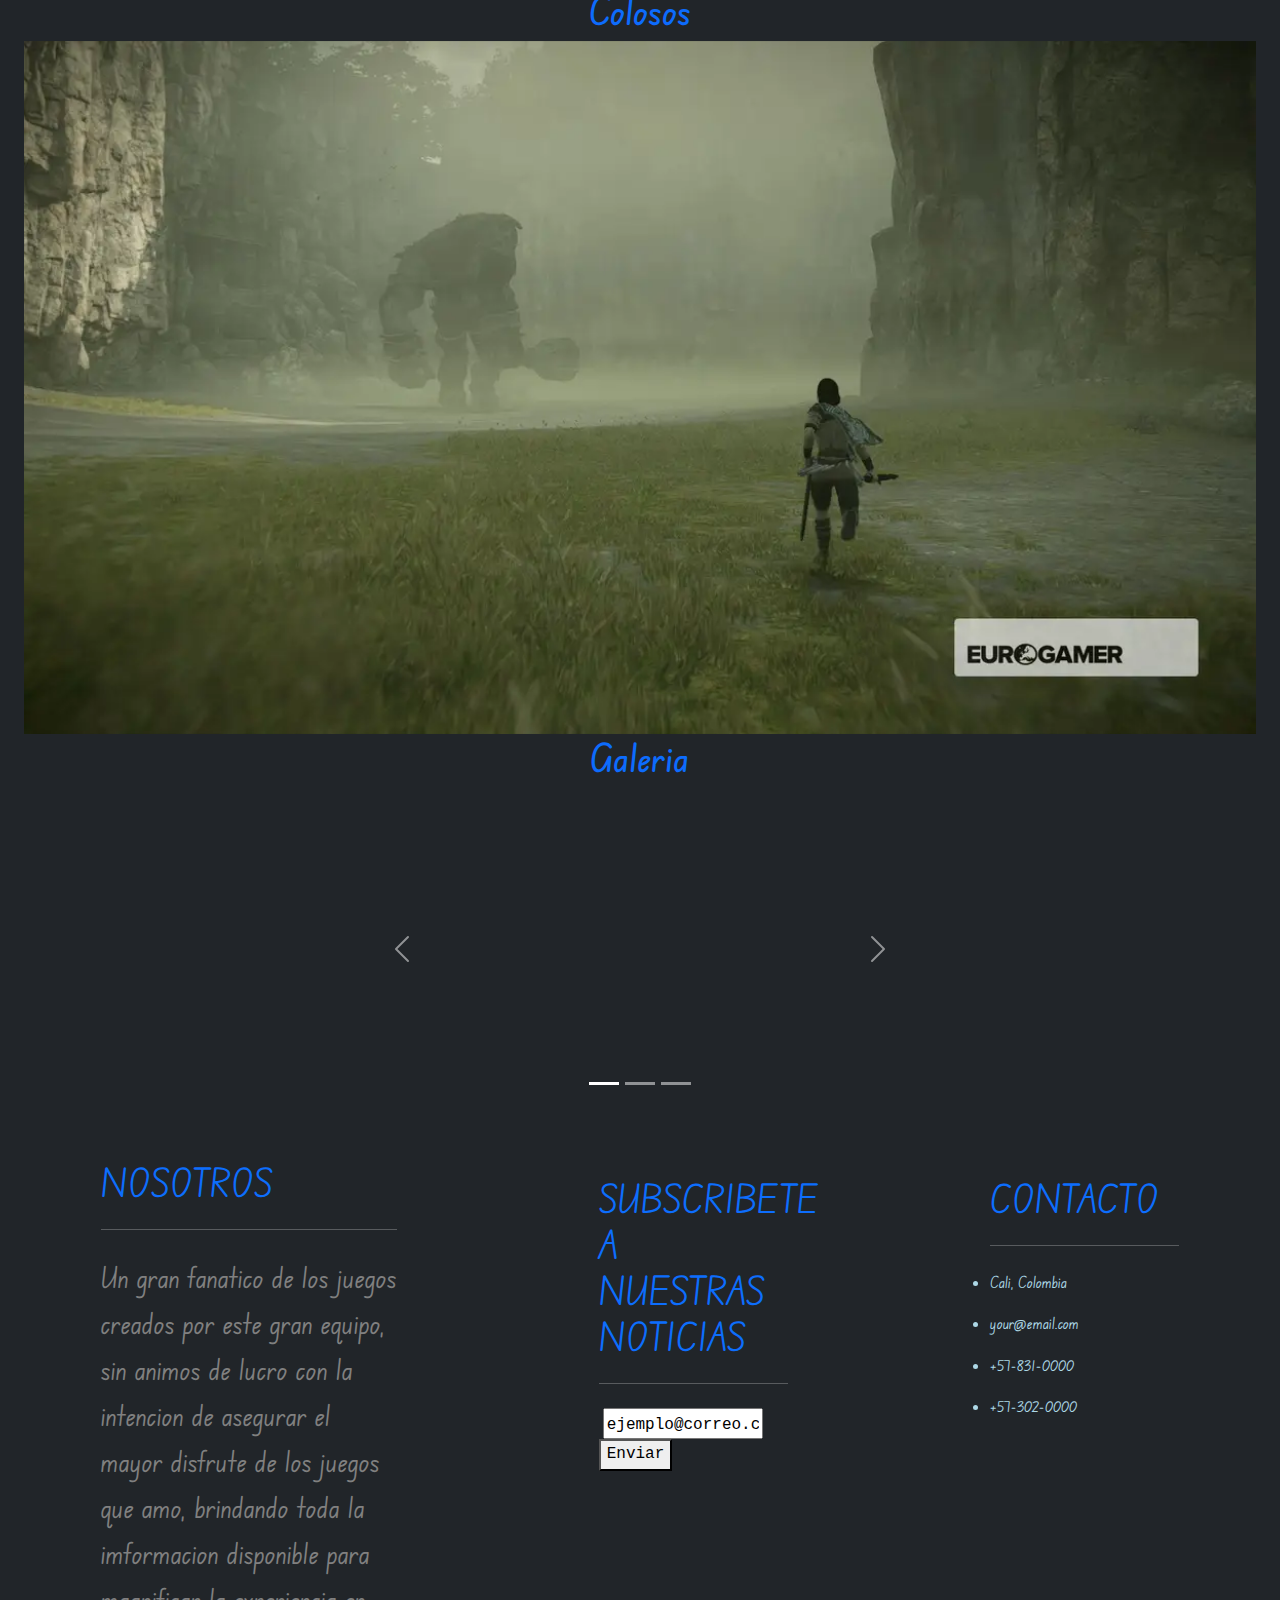
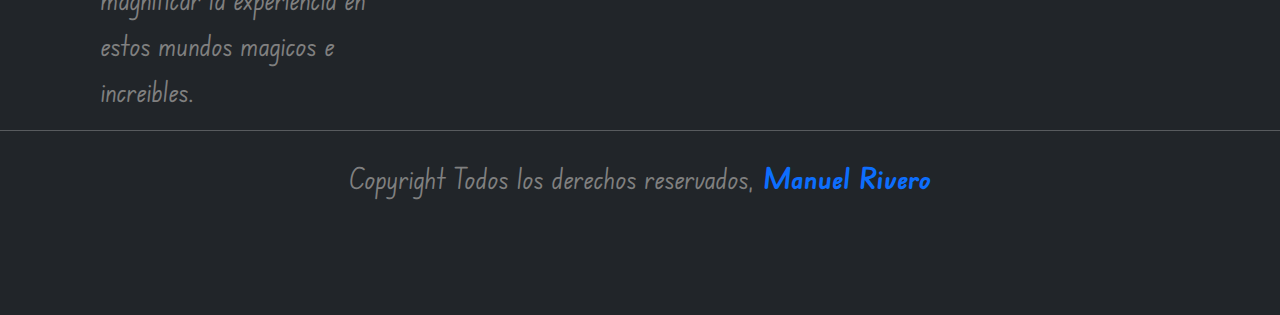
==== commit 9234ff18: "lanzamiento beta" ====
--- a/index.html
+++ b/index.html
@@ -3,7 +3,8 @@
 <head>
     <meta charset="UTF-8">
     <meta name="viewport" content="width=device-width, initial-scale=1.0">
-    <title> Main page SOTC🐎</title>
+    <title> Pagina principal Shadow of the Colosus🐎</title>
+    <meta:descrip>Consigue toda la informacion sobre Shadow of the colossus, su mapa, lore, creadores y mejores formas de pasarlo</meta:descrip>
 
 <!--Fuentes y herramientas externas-->
 
@@ -71,7 +72,7 @@
 
   <section>
 
-    <div class="container justify-content-center col-md-3 col-lg-3 col-xl-3 mx-auto"">
+    <div class="container justify-content-center col-md-3 col-lg-3 col-xl-3 mx-auto">
 
       <div class="row text-center">
 
--- a/CSS/Style.css
+++ b/CSS/Style.css
@@ -1,124 +1,162 @@
+/*variables*/
+/*reset y config basica*/
+ul, ol {
+  list-style: none;
+}
+
+a {
+  text-decoration: none;
+  display: inline-block;
+}
+
+div {
+  border-color: lightblue;
+}
+
+p {
+  font-size: 1.8rem;
+  color: white;
+}
+
+.container {
+  border-color: lightblue 0.5px;
+}
+
+.carousel-item {
+  justify-content: center;
+}
+
+body {
+  line-height: 1.6;
+  font-family: "Edu NSW ACT Foundation", cursive;
+}
+
+.portada {
+  display: flex;
+  justify-content: center;
+}
+
 /* responsive settings*/
-
-@media
-(min-width: 302px) and 
-(max-width: 425px) {
-  body {
-    background-color: blueviolet;
-    font-family: 'Courier New', Courier, monospace;
+@media only screen and (max-width: 990px) {
+  body.celtra-mini .celtra-reveal-header-non-sticky {
+    position: relative;
   }
 }
-
-@media
-(min-width: 426x) and 
-(max-width: 768px) {
+@media (min-width: 302px) and (max-width: 425px) {
   body {
-    background-color: grey;
-    font-family: 'Times New Roman', Times, serif;
+    font-family: "Edu NSW ACT Foundation", cursive;
   }
 }
-
-@media
-(min-width: 769px) and 
-(max-width: 1024px) {
+@media (min-width: 426x) and (max-width: 768px) {
   body {
-    background-color: darkgray;
-    font-family: Arial, Helvetica, sans-serif;
+    font-family: "Edu NSW ACT Foundation", cursive;
   }
 }
-
-@media
-(min-width: 1025px) and 
-(max-width: 1440px) {
+@media (min-width: 769px) and (max-width: 1024px) {
   body {
-    background-color: darkred;
-    font-family: Georgia, 'Times New Roman', Times, serif;
+    font-family: "Edu NSW ACT Foundation", cursive;
   }
 }
-
-@media
-(width > 1025px) {
+@media (min-width: 1025px) and (max-width: 1440px) {
   body {
-    background-color: white;
+    font-family: "Edu NSW ACT Foundation", cursive;
   }
 }
-
+@media (width > 1025px) {
+  body {
+    font-family: "Edu NSW ACT Foundation", cursive;
+  }
+}
 /* fin responsive ssettings */
-
 /*navbar settings*/
-
 navbar-buttom {
   animation: linear;
   color: 0;
   animation: reverse;
-  font-family: 'Franklin Gothic Medium', 'Arial Narrow', Arial, sans-serif;
 }
 
 /* fin nevbar settings*/
-
 /*estilos texto*/
-
 h1 {
-  font-family: 'Franklin Gothic Medium', 'Arial Narrow', Arial, sans-serif;
+  font-size: 3rem;
   color: rgb(13, 108, 253);
   display: flex;
-  justify-content: center;  
+  justify-content: center;
 }
 
-h2 { 
-  font-family: 'Franklin Gothic Medium', 'Arial Narrow', Arial, sans-serif;
+h2 {
+  font-size: 2.4rem;
   color: rgb(13, 108, 253);
   justify-content: center;
 }
 
 h3 {
-  font-family: 'Franklin Gothic Medium', 'Arial Narrow', Arial, sans-serif;
+  font-size: 2.4rem;
+  font-weight: lighter;
   color: rgb(13, 108, 235);
-  }
+}
 
 h5 {
-  font-family: 'Franklin Gothic Medium', 'Arial Narrow', Arial, sans-serif;
-  color: rgb(13, 108, 253);
+  font-size: 2.4rem;
+  font-weight: lighter;
+  color: rgb(13, 108, 235);
   justify-content: center;
 }
-
 
 div {
   text-decoration-color: white;
 }
 
 p {
-  font-family: 'Franklin Gothic Medium', 'Arial Narrow', Arial, sans-serif;
+  font-size: 1.8rem;
   color: gray;
 }
 
 li {
-  font-family: 'Franklin Gothic Medium', 'Arial Narrow', Arial, sans-serif;
   color: lightblue;
 }
 
 /* fin de estilos texto*/
-
+.info_col {
+  background-color: grey;
+  color: black;
+}
 
 /* estilos contenedores*/
-
 .container {
-  border-color: rgb(59, 161, 196) 0.5px;
   max-width: 100%;
   display: grid;
-  grid-template-columns: repeat(auto-fit, minmax (200px, 1fr));
+  grid-template-columns: repeat(auto-fit, minmax 200px, 1fr);
+}
+
+.caja {
+  justify-content: center;
 }
 
 .img {
   justify-content: center;
   margin-bottom: 1px;
-  background-color: lightblue;
 }
 
-.caja { 
-  background-color: darkgrey;
-  justify-content: center;
-}
 /*fin estilos contenedores*/
 
+navbar {
+  font-display: active;
+}
+
+navbar-buttom {
+  animation: linear;
+  color: 0;
+}
+
+button {
+  color: black;
+  font-family: "Courier New", Courier, monospace;
+}
+
+::placeholder {
+  font-family: "Courier New", Courier, monospace;
+  color: black;
+}
+
 /*# sourceMappingURL=Style.css.map */
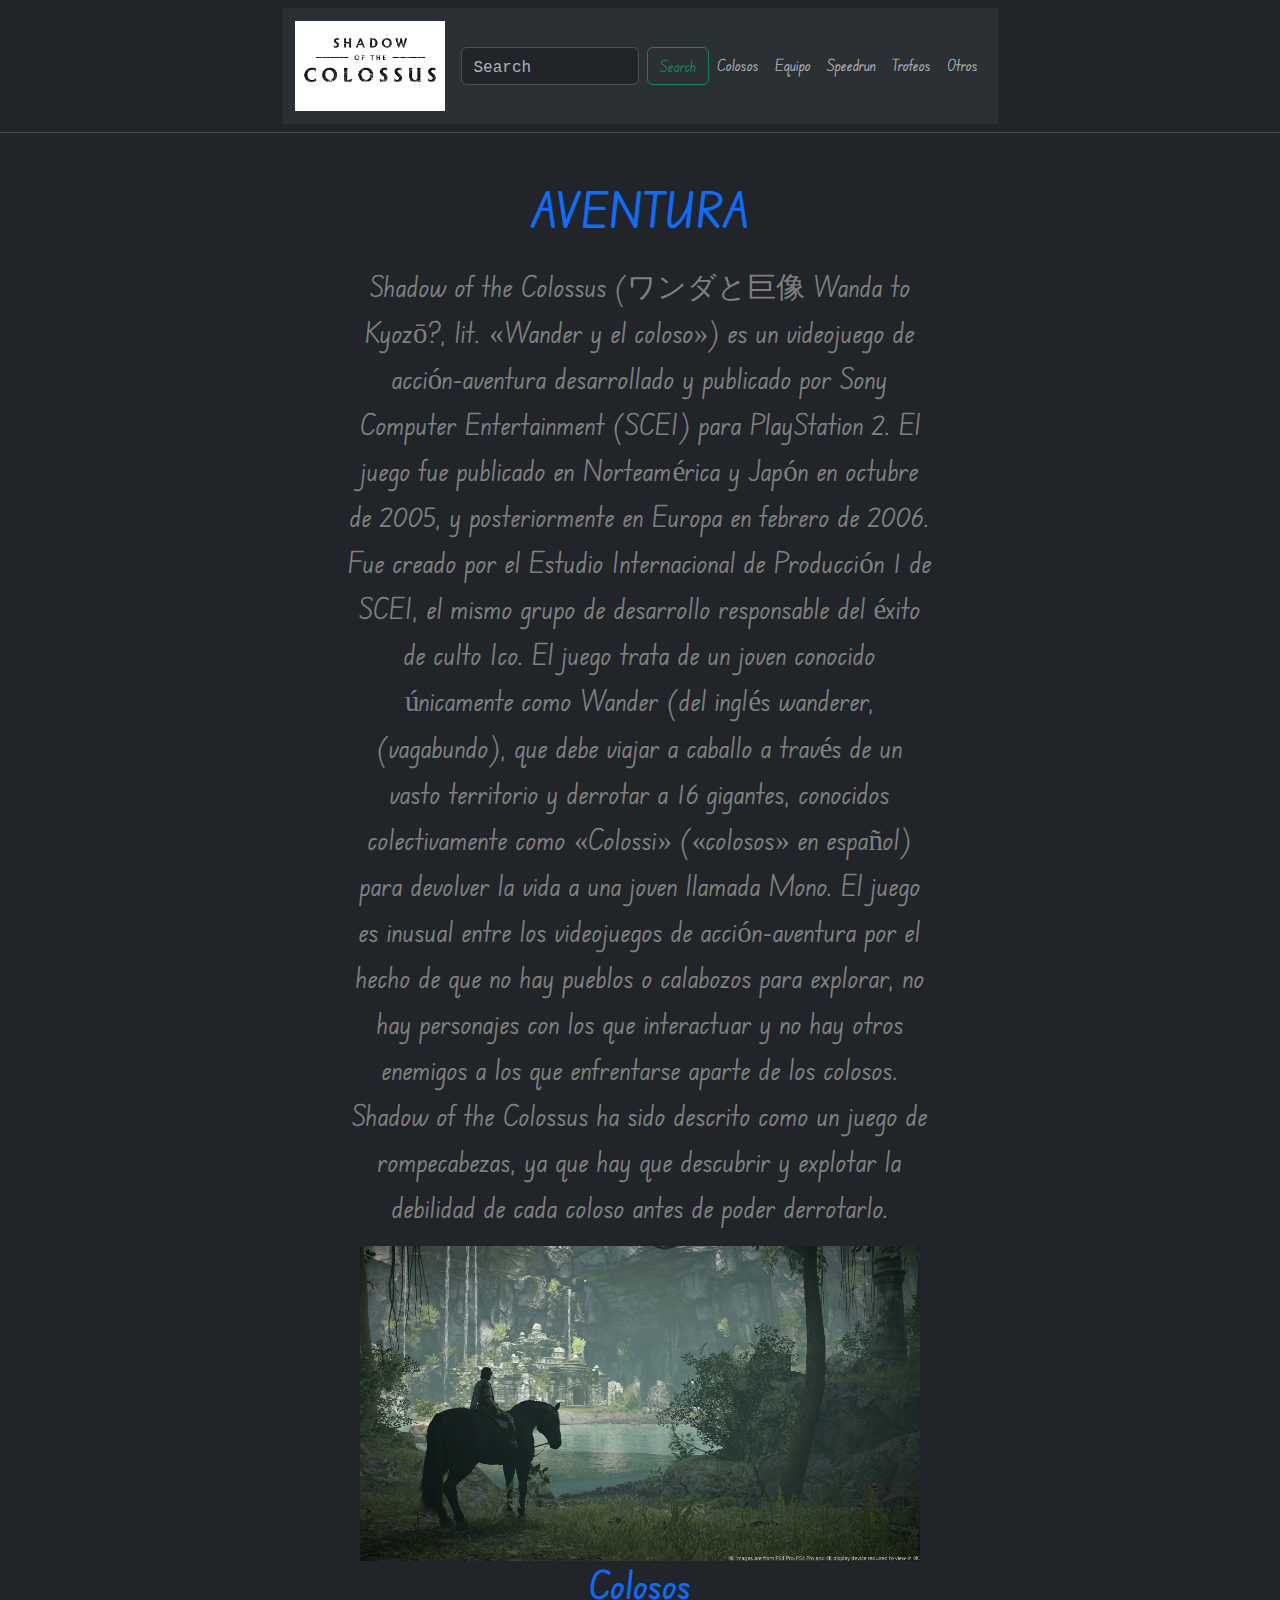
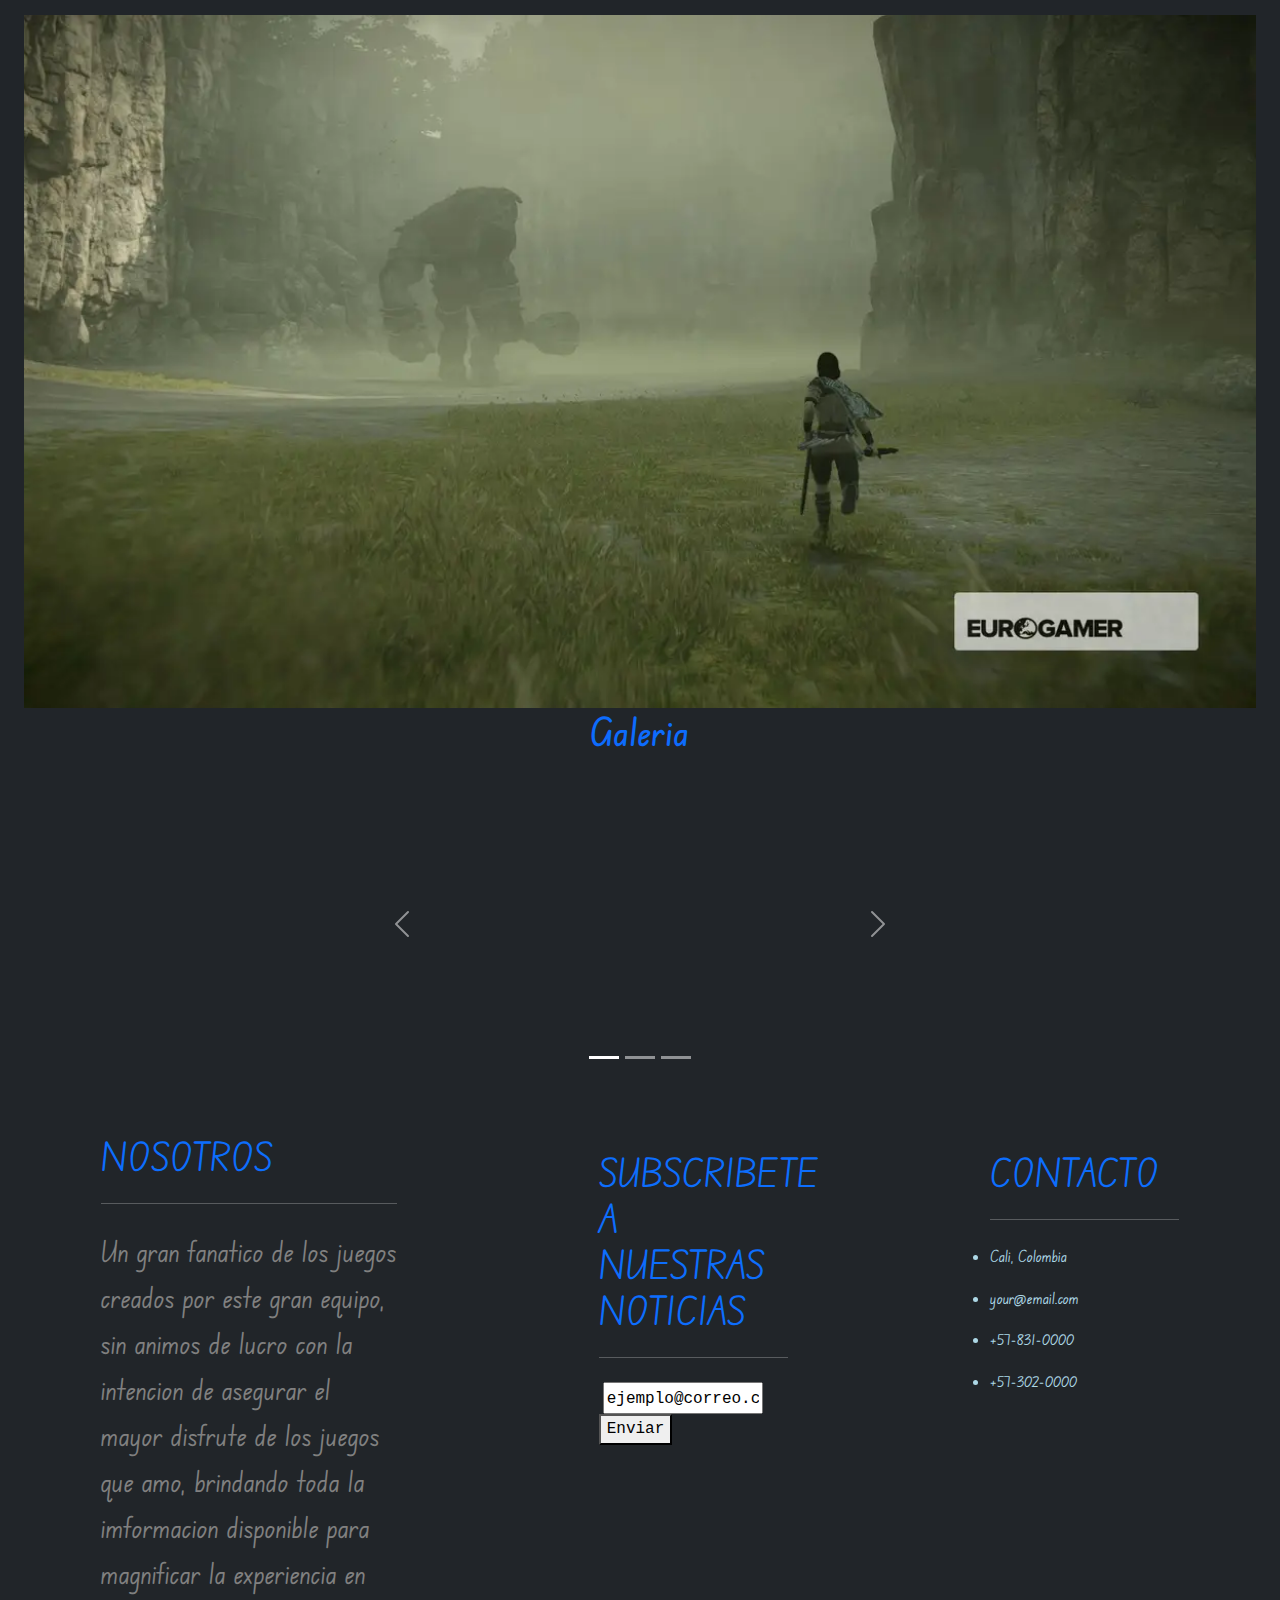
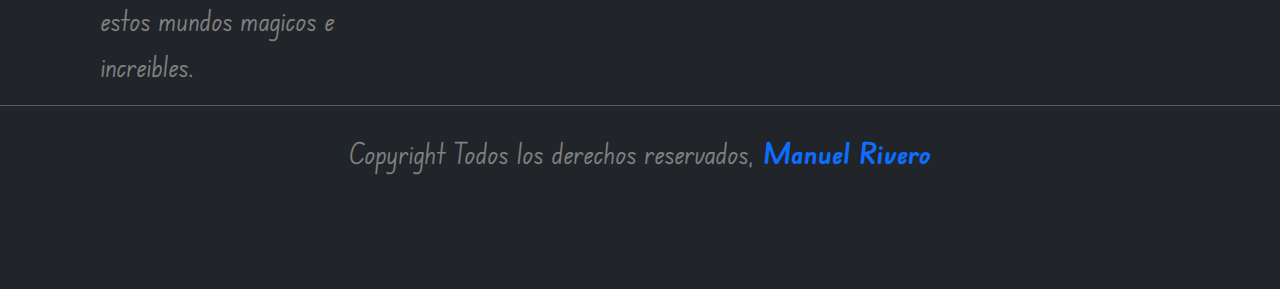
==== commit bc13d4f8: "correccion meta descriccion" ====
--- a/index.html
+++ b/index.html
@@ -3,8 +3,8 @@
 <head>
     <meta charset="UTF-8">
     <meta name="viewport" content="width=device-width, initial-scale=1.0">
-    <title> Pagina principal Shadow of the Colosus🐎</title>
-    <meta:descrip>Consigue toda la informacion sobre Shadow of the colossus, su mapa, lore, creadores y mejores formas de pasarlo</meta:descrip>
+    <title> Pagina principal Shadow of the Colosus🐎 <meta:descrip>Consigue toda la informacion sobre Shadow of the colossus, su mapa, lore, creadores y mejores formas de pasarlo</meta:descrip></title>
+    
 
 <!--Fuentes y herramientas externas-->
 
